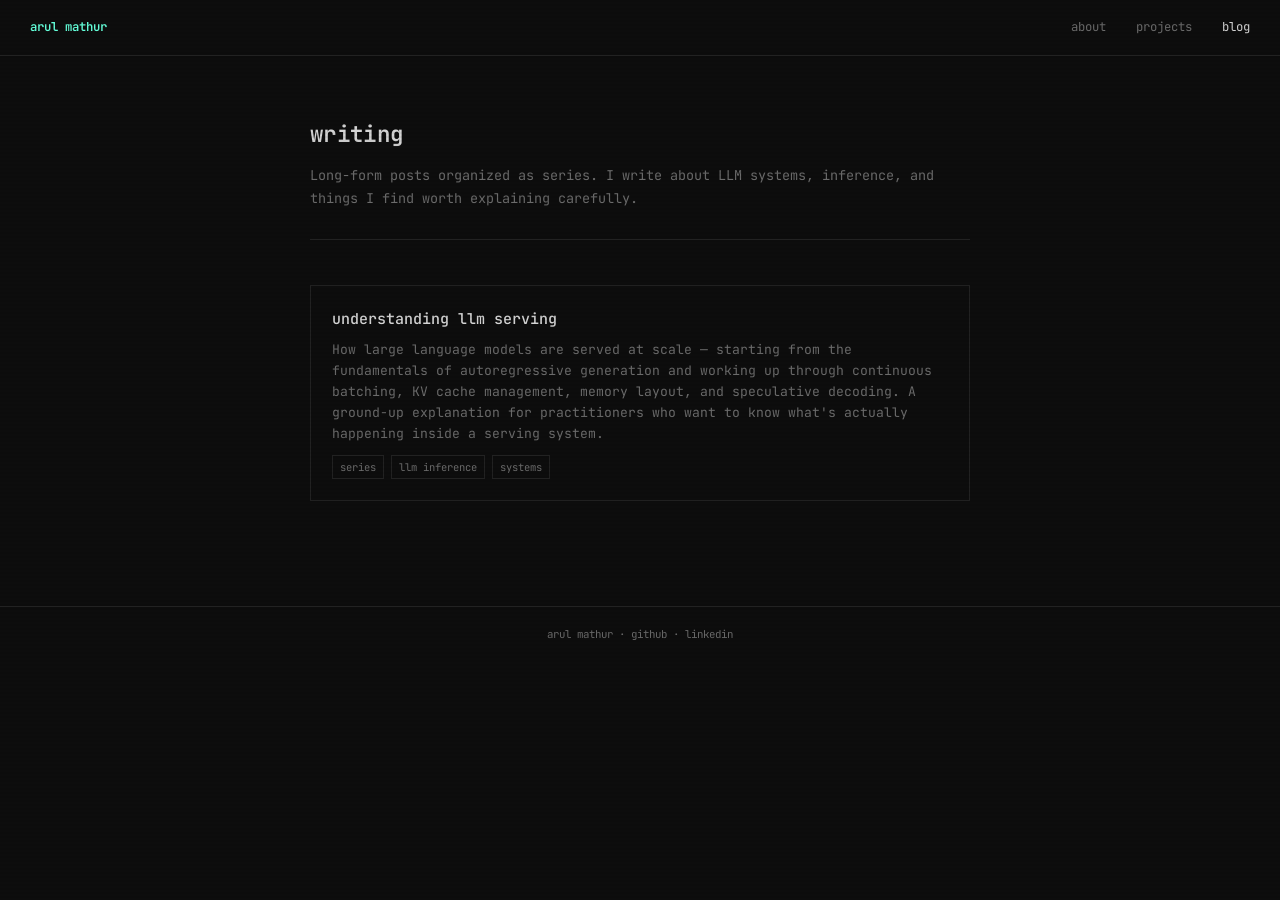
==== blog/index.html @ 932d2bf5 "initial commit of a terminal version personal website" ====
<!DOCTYPE html>
<html lang="en">
<head>
  <meta charset="UTF-8">
  <meta name="viewport" content="width=device-width, initial-scale=1.0">
  <title>writing — arul mathur</title>
  <link rel="preconnect" href="https://fonts.googleapis.com">
  <link rel="preconnect" href="https://fonts.gstatic.com" crossorigin>
  <link href="https://fonts.googleapis.com/css2?family=JetBrains+Mono:ital,wght@0,400;0,500;0,600;1,400&display=swap" rel="stylesheet">
  <link rel="stylesheet" href="/css/style.css">
</head>
<body>
  <div id="nav-placeholder"></div>

  <main>

    <div class="page-header">
      <h1 class="page-title">writing</h1>
      <p class="page-desc">
        Long-form posts organized as series. I write about LLM systems,
        inference, and things I find worth explaining carefully.
      </p>
    </div>

    <div class="cards">

      <a href="/blog/llm-serving/" class="card">
        <div class="card-title">understanding llm serving</div>
        <p class="card-desc">
          How large language models are served at scale — starting from the fundamentals of
          autoregressive generation and working up through continuous batching, KV cache
          management, memory layout, and speculative decoding. A ground-up explanation for
          practitioners who want to know what's actually happening inside a serving system.
        </p>
        <div class="card-tags">
          <span class="tag">series</span>
          <span class="tag">llm inference</span>
          <span class="tag">systems</span>
        </div>
      </a>

    </div>

  </main>

  <div id="footer-placeholder"></div>
  <script src="/js/nav.js"></script>
</body>
</html>
---- css/style.css ----
@import url('https://fonts.googleapis.com/css2?family=JetBrains+Mono:ital,wght@0,400;0,500;0,600;1,400&display=swap');

*, *::before, *::after {
  box-sizing: border-box;
  margin: 0;
  padding: 0;
}

:root {
  --bg:         #0d0d0d;
  --surface:    #111111;
  --border:     #222222;
  --text:       #d4d4d4;
  --muted:      #6b6b6b;
  --dim:        #333333;
  --accent:     #64ffda;
  --accent-dim: rgba(100, 255, 218, 0.07);
  --error:      #ff6b6b;
  --warn:       #ffd93d;
  --font:       'JetBrains Mono', 'Fira Code', 'Consolas', monospace;
  --fs:         15px;
  --lh:         1.65;
}

html, body {
  height: 100%;
  background: var(--bg);
  color: var(--text);
  font-family: var(--font);
  font-size: var(--fs);
  line-height: var(--lh);
  -webkit-font-smoothing: antialiased;
}

body {
  display: flex;
  flex-direction: column;
  overflow: hidden;
}

/* ── CRT scanline overlay ───────────────────────── */

body::after {
  content: '';
  position: fixed;
  inset: 0;
  background: repeating-linear-gradient(
    0deg,
    transparent,
    transparent 2px,
    rgba(0, 0, 0, 0.05) 2px,
    rgba(0, 0, 0, 0.05) 4px
  );
  pointer-events: none;
  z-index: 999;
}

/* ── Quick-access bar ────────────────────────────── */

#quickbar {
  flex-shrink: 0;
  display: flex;
  align-items: center;
  justify-content: flex-start;
  padding: 0 2rem;
  height: 52px;
  background: var(--surface);
  border-bottom: 1px solid var(--border);
  overflow-x: auto;
  scrollbar-width: none;
}

#quickbar::-webkit-scrollbar { display: none; }

.qb-brand {
  font-weight: 600;
  font-size: 0.92rem;
  color: var(--accent);
  letter-spacing: -0.02em;
  white-space: nowrap;
  flex-shrink: 0;
  padding-right: 1.5rem;
  margin-right: 0.25rem;
  border-right: 1px solid var(--border);
}

.qb-actions {
  display: flex;
  align-items: center;
  gap: 0.1rem;
  flex-shrink: 0;
}

.qb-btn,
.qb-ext {
  display: inline-flex;
  align-items: center;
  gap: 0.45rem;
  font: inherit;
  font-size: 0.86rem;
  color: var(--text);
  background: none;
  border: none;
  padding: 0.4rem 0.85rem;
  cursor: pointer;
  text-decoration: none;
  border-radius: 2px;
  white-space: nowrap;
  transition: color 0.12s, background 0.12s;
}

.qb-btn:hover {
  color: var(--accent);
  background: var(--accent-dim);
}

.qb-ext:hover {
  color: var(--accent);
  background: var(--accent-dim);
}

.qb-sep {
  width: 1px;
  height: 20px;
  background: var(--border);
  margin: 0 0.4rem;
  flex-shrink: 0;
}

@media (max-width: 520px) {
  #quickbar { padding: 0 1.25rem; }
  .qb-label { display: none; }
  .qb-btn, .qb-ext { padding: 0.4rem 0.6rem; }
}

/* ── Terminal ────────────────────────────────────── */

#terminal {
  flex: 1;
  overflow-y: auto;
  overflow-x: hidden;
  padding: 1.5rem 2rem 3rem;
  min-height: 0;
  scrollbar-width: thin;
  scrollbar-color: var(--dim) transparent;
}

#terminal::-webkit-scrollbar { width: 3px; }
#terminal::-webkit-scrollbar-track { background: transparent; }
#terminal::-webkit-scrollbar-thumb { background: var(--dim); border-radius: 2px; }

/* ── Inline prompt ───────────────────────────────── */

.prompt-line {
  display: flex;
  align-items: baseline;
  margin-top: 0.35rem;
  white-space: pre-wrap;
}

.typed-text {
  white-space: pre;
  color: var(--text);
}

.cursor {
  color: var(--accent);
  animation: blink 1.1s step-end infinite;
  line-height: 1;
  font-size: 0.9em;
}

@keyframes blink {
  0%, 100% { opacity: 1; }
  50%       { opacity: 0; }
}

/* Hidden keyboard capture input */
#cmd-input {
  position: fixed;
  top: -9999px;
  left: -9999px;
  width: 1px;
  height: 1px;
  opacity: 0;
  border: none;
  outline: none;
  font: inherit;
  background: transparent;
}

/* ── Output line types ───────────────────────────── */

.out-line {
  white-space: pre-wrap;
  word-break: break-word;
  line-height: var(--lh);
}

.out-blank {
  height: calc(var(--fs) * var(--lh));
}

/* ── Prompt ──────────────────────────────────────── */

.prompt {
  color: var(--accent);
  user-select: none;
  white-space: nowrap;
  flex-shrink: 0;
}

/* ── Text utilities ──────────────────────────────── */

.c-accent  { color: var(--accent); }
.c-muted   { color: var(--muted); }
.c-dim     { color: var(--dim); }
.c-error   { color: var(--error); }
.c-warn    { color: var(--warn); }
.c-text    { color: var(--text); }
.bold      { font-weight: 600; }
.italic    { font-style: italic; }

/* ── Clickable command buttons ───────────────────── */

.cmd-btn {
  display: inline;
  font: inherit;
  font-size: inherit;
  color: var(--accent);
  background: none;
  border: 1px solid rgba(100, 255, 218, 0.2);
  padding: 0 0.35em;
  cursor: pointer;
  line-height: inherit;
  transition: background 0.1s, border-color 0.1s;
  vertical-align: baseline;
}

.cmd-btn:hover {
  background: var(--accent-dim);
  border-color: var(--accent);
}

/* ── External links ──────────────────────────────── */

.ext-link {
  color: var(--accent);
  text-decoration: none;
  border-bottom: 1px solid rgba(100, 255, 218, 0.25);
  transition: border-color 0.1s;
}

.ext-link:hover {
  border-bottom-color: var(--accent);
}

/* ── Section heading inside output ──────────────── */

.out-heading {
  color: var(--accent);
  font-weight: 600;
  font-size: 0.75em;
  letter-spacing: 0.12em;
  text-transform: uppercase;
}

.out-rule {
  color: var(--dim);
}

/* ── ls entry buttons (look like plain text) ────── */

.ls-entry {
  border-color: transparent;
  padding: 0;
  margin-right: 0.25rem;
}

.ls-entry:hover {
  background: none;
}

.ls-entry:hover span {
  text-decoration: underline;
}

/* ── Tag chips ───────────────────────────────────── */

.chip {
  display: inline;
  color: var(--muted);
  font-size: 0.78em;
  letter-spacing: 0.04em;
}
.chip::before { content: '['; }
.chip::after  { content: ']'; }

/* ── Project entries ─────────────────────────────── */

.proj-indent {
  padding-left: 1.5rem;
  border-left: 1px solid var(--dim);
}

/* ── Tab completion hint ─────────────────────────── */

.completion-hint {
  color: var(--dim);
  font-style: italic;
}

/* ── Welcome banner ──────────────────────────────── */

.banner-line {
  color: var(--accent);
  line-height: 1.25;
}

/* ── Responsive ──────────────────────────────────── */

@media (max-width: 600px) {
  #terminal {
    padding: 1rem 1.25rem 3rem;
  }
}


/* ════════════════════════════════════════════════════
   Fallback page styles (projects/, blog/, etc.)
   These apply when #terminal is not present.
   ════════════════════════════════════════════════════ */

body:not(:has(#terminal)) {
  overflow: auto;
}

/* nav */
nav {
  position: sticky;
  top: 0;
  z-index: 10;
  background: var(--bg);
  border-bottom: 1px solid var(--border);
  height: 56px;
  display: flex;
  align-items: center;
  justify-content: space-between;
  padding: 0 2rem;
  font-size: 0.82rem;
}

.nav-name {
  color: var(--accent);
  font-weight: 600;
  text-decoration: none;
}

.nav-links {
  display: flex;
  gap: 2rem;
}

.nav-links a {
  color: var(--muted);
  text-decoration: none;
  transition: color 0.12s;
}

.nav-links a:hover,
.nav-links a.active {
  color: var(--text);
}

/* main container */
main {
  max-width: 720px;
  width: 100%;
  margin: 0 auto;
  padding: 4rem 2rem;
}

/* page header */
.page-header {
  margin-bottom: 3rem;
  padding-bottom: 2rem;
  border-bottom: 1px solid var(--border);
}

.page-title {
  font-size: 1.5rem;
  font-weight: 600;
  letter-spacing: -0.03em;
  margin-bottom: 0.75rem;
}

.page-desc {
  font-size: 0.9rem;
  color: var(--muted);
  line-height: 1.65;
}

/* cards */
.cards { display: grid; gap: 0.75rem; margin-bottom: 3rem; }

.card {
  border: 1px solid var(--border);
  padding: 1.4rem;
  color: inherit;
  text-decoration: none;
  display: block;
  transition: border-color 0.12s, background 0.12s;
}

a.card:hover {
  border-color: var(--accent);
  background: var(--accent-dim);
}

.card-title {
  font-weight: 500;
  margin-bottom: 0.5rem;
}

.card-desc {
  font-size: 0.875rem;
  color: var(--muted);
  line-height: 1.6;
  margin-bottom: 0.75rem;
}

.card-tags { display: flex; gap: 0.5rem; flex-wrap: wrap; }

.tag {
  font-size: 0.7rem;
  padding: 0.15rem 0.45rem;
  border: 1px solid var(--border);
  color: var(--muted);
}

.card-links { display: flex; gap: 1rem; margin-top: 0.75rem; }

.card-link {
  font-size: 0.78rem;
  color: var(--accent);
  text-decoration: none;
}

/* section header */
.section-header {
  display: flex;
  align-items: center;
  gap: 0.75rem;
  margin-bottom: 1.5rem;
}

.section-title {
  font-size: 0.7rem;
  font-weight: 500;
  color: var(--muted);
  text-transform: uppercase;
  letter-spacing: 0.12em;
  white-space: nowrap;
}

.section-rule { flex: 1; height: 1px; background: var(--border); }

.section-link {
  font-size: 0.72rem;
  color: var(--muted);
  text-decoration: none;
}

.section-link:hover { color: var(--accent); }

/* post list */
.post-list { list-style: none; }

.post-item {
  display: grid;
  grid-template-columns: 2.5rem 1fr;
  gap: 0.75rem;
  padding: 1.25rem 0;
  border-bottom: 1px solid var(--border);
}

.post-item:first-child { border-top: 1px solid var(--border); }

.post-num { font-size: 0.72rem; color: var(--accent); opacity: 0.6; padding-top: 0.15rem; }

.post-title {
  font-weight: 500;
  font-size: 0.88rem;
  color: var(--text);
  text-decoration: none;
}

a.post-title:hover { color: var(--accent); }

.post-summary { font-size: 0.85rem; color: var(--muted); margin-top: 0.3rem; }

.badge {
  display: inline;
  font-size: 0.65rem;
  color: var(--muted);
  border: 1px solid var(--border);
  padding: 0.1rem 0.35rem;
  margin-left: 0.4rem;
  vertical-align: middle;
}

/* hero (used in old index.html — kept for reference) */
.hero { margin-bottom: 4rem; }

.hero-name {
  font-size: clamp(1.8rem, 5vw, 2.5rem);
  font-weight: 600;
  letter-spacing: -0.04em;
  margin-bottom: 0.5rem;
}

.hero-name::before { content: '> '; color: var(--accent); }
.hero-rule { border: none; border-top: 1px solid var(--border); margin: 1rem 0 1.4rem; }
.hero-tagline { font-size: 0.9rem; color: var(--muted); margin-bottom: 1.75rem; }
.hero-links { display: flex; gap: 0.75rem; flex-wrap: wrap; }

.btn {
  display: inline-flex;
  align-items: center;
  font-size: 0.78rem;
  padding: 0.4rem 0.85rem;
  border: 1px solid var(--border);
  color: var(--muted);
  text-decoration: none;
  transition: border-color 0.12s, color 0.12s;
}

.btn:hover { border-color: var(--accent); color: var(--accent); }

/* footer */
footer {
  border-top: 1px solid var(--border);
  padding: 1.25rem 2rem;
  font-size: 0.72rem;
  color: var(--muted);
  text-align: center;
}

footer a { color: var(--muted); text-decoration: none; }
footer a:hover { color: var(--text); }

@media (max-width: 600px) {
  nav { padding: 0 1.25rem; }
  main { padding: 2.5rem 1.25rem; }
}
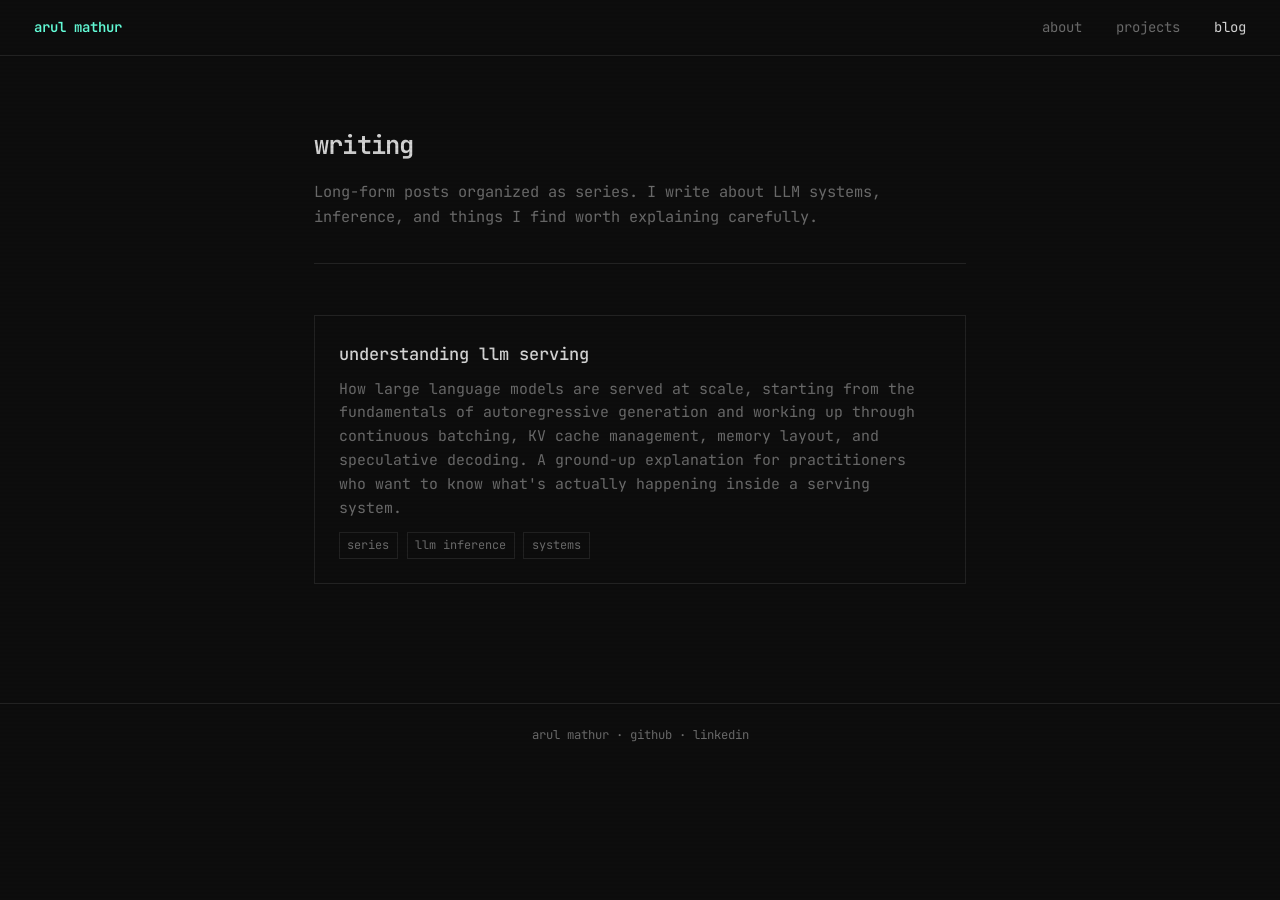
==== commit 8966d6d8: "Add ASCII name banner, favicon, and terminal refinements Co-Authored-By: Claude Opus 4.8 (1M context" ====
--- a/blog/index.html
+++ b/blog/index.html
@@ -3,7 +3,7 @@
 <head>
   <meta charset="UTF-8">
   <meta name="viewport" content="width=device-width, initial-scale=1.0">
-  <title>writing — arul mathur</title>
+  <title>writing | arul mathur</title>
   <link rel="preconnect" href="https://fonts.googleapis.com">
   <link rel="preconnect" href="https://fonts.gstatic.com" crossorigin>
   <link href="https://fonts.googleapis.com/css2?family=JetBrains+Mono:ital,wght@0,400;0,500;0,600;1,400&display=swap" rel="stylesheet">
@@ -27,7 +27,7 @@
       <a href="/blog/llm-serving/" class="card">
         <div class="card-title">understanding llm serving</div>
         <p class="card-desc">
-          How large language models are served at scale — starting from the fundamentals of
+          How large language models are served at scale, starting from the fundamentals of
           autoregressive generation and working up through continuous batching, KV cache
           management, memory layout, and speculative decoding. A ground-up explanation for
           practitioners who want to know what's actually happening inside a serving system.
--- a/css/style.css
+++ b/css/style.css
@@ -18,7 +18,7 @@
   --error:      #ff6b6b;
   --warn:       #ffd93d;
   --font:       'JetBrains Mono', 'Fira Code', 'Consolas', monospace;
-  --fs:         15px;
+  --fs:         17px;
   --lh:         1.65;
 }
 
@@ -55,88 +55,18 @@
   z-index: 999;
 }
 
-/* ── Quick-access bar ────────────────────────────── */
-
-#quickbar {
-  flex-shrink: 0;
-  display: flex;
-  align-items: center;
-  justify-content: flex-start;
-  padding: 0 2rem;
-  height: 52px;
-  background: var(--surface);
-  border-bottom: 1px solid var(--border);
-  overflow-x: auto;
-  scrollbar-width: none;
-}
-
-#quickbar::-webkit-scrollbar { display: none; }
-
-.qb-brand {
-  font-weight: 600;
-  font-size: 0.92rem;
-  color: var(--accent);
-  letter-spacing: -0.02em;
-  white-space: nowrap;
-  flex-shrink: 0;
-  padding-right: 1.5rem;
-  margin-right: 0.25rem;
-  border-right: 1px solid var(--border);
-}
-
-.qb-actions {
-  display: flex;
-  align-items: center;
-  gap: 0.1rem;
-  flex-shrink: 0;
-}
-
-.qb-btn,
-.qb-ext {
-  display: inline-flex;
-  align-items: center;
-  gap: 0.45rem;
-  font: inherit;
-  font-size: 0.86rem;
-  color: var(--text);
-  background: none;
-  border: none;
-  padding: 0.4rem 0.85rem;
-  cursor: pointer;
-  text-decoration: none;
-  border-radius: 2px;
-  white-space: nowrap;
-  transition: color 0.12s, background 0.12s;
-}
-
-.qb-btn:hover {
-  color: var(--accent);
-  background: var(--accent-dim);
-}
-
-.qb-ext:hover {
-  color: var(--accent);
-  background: var(--accent-dim);
-}
-
-.qb-sep {
-  width: 1px;
-  height: 20px;
-  background: var(--border);
-  margin: 0 0.4rem;
-  flex-shrink: 0;
-}
-
-@media (max-width: 520px) {
-  #quickbar { padding: 0 1.25rem; }
-  .qb-label { display: none; }
-  .qb-btn, .qb-ext { padding: 0.4rem 0.6rem; }
+/* ── Main layout ─────────────────────────────────── */
+
+#main-layout {
+  flex: 1;
+  display: flex;
+  min-height: 0;
 }
 
 /* ── Terminal ────────────────────────────────────── */
 
 #terminal {
-  flex: 1;
+  flex: 55;
   overflow-y: auto;
   overflow-x: hidden;
   padding: 1.5rem 2rem 3rem;
@@ -145,6 +75,140 @@
   scrollbar-color: var(--dim) transparent;
 }
 
+/* ── Info panel ──────────────────────────────────── */
+
+#info-panel {
+  flex: 38;
+  border-left: 1px solid var(--border);
+  background: var(--surface);
+  padding: 2rem 2.5rem;
+  display: flex;
+  flex-direction: column;
+  overflow-y: auto;
+}
+
+.info-content {
+  margin: auto 0;
+}
+
+.info-name {
+  font-size: 2rem;
+  font-weight: 600;
+  color: var(--accent);
+  letter-spacing: -0.03em;
+  line-height: 1.1;
+  margin-bottom: 0.4rem;
+}
+
+/* ── ASCII name animation ────────────────────────── */
+
+.name-display {
+  margin-bottom: 1rem;
+  line-height: 1;
+}
+
+.name-char {
+  display: inline-flex;
+  vertical-align: bottom;
+  align-items: flex-end;
+}
+
+.name-space {
+  display: inline-block;
+  width: 1.2rem;
+}
+
+.char-plain {
+  font-size: 2rem;
+  font-weight: 600;
+  line-height: 1;
+  color: var(--accent);
+  letter-spacing: -0.03em;
+}
+
+.char-art {
+  font-family: var(--font);
+  line-height: 1.2;
+  color: var(--accent);
+  white-space: pre;
+  align-self: flex-start;
+}
+
+.info-role {
+  font-size: 0.88rem;
+  color: var(--muted);
+  margin-bottom: 2rem;
+}
+
+.info-rule {
+  height: 1px;
+  background: var(--border);
+  margin-bottom: 2rem;
+}
+
+.info-bio {
+  font-size: 0.92rem;
+  color: var(--text);
+  line-height: 1.75;
+  margin-bottom: 2.5rem;
+}
+
+.info-section {
+  margin-bottom: 2rem;
+}
+
+.info-label {
+  font-size: 0.72rem;
+  color: var(--muted);
+  letter-spacing: 0.1em;
+  text-transform: uppercase;
+  margin-bottom: 0.75rem;
+}
+
+.info-list {
+  list-style: none;
+  display: flex;
+  flex-direction: column;
+  gap: 0.4rem;
+}
+
+.info-list li {
+  font-size: 0.88rem;
+  color: var(--text);
+  padding-left: 0.75rem;
+  border-left: 2px solid var(--dim);
+}
+
+.info-links {
+  margin-top: 2rem;
+  display: flex;
+  flex-direction: column;
+  gap: 0.15rem;
+}
+
+.info-link {
+  display: flex;
+  align-items: center;
+  gap: 0.6rem;
+  font: inherit;
+  font-size: 0.88rem;
+  color: var(--text);
+  text-decoration: none;
+  padding: 0.4rem 0.6rem;
+  margin: 0 -0.6rem;
+  border-radius: 2px;
+  transition: color 0.12s, background 0.12s;
+}
+
+.info-link:hover {
+  color: var(--accent);
+  background: var(--accent-dim);
+}
+
+@media (max-width: 768px) {
+  #info-panel { display: none; }
+}
+
 #terminal::-webkit-scrollbar { width: 3px; }
 #terminal::-webkit-scrollbar-track { background: transparent; }
 #terminal::-webkit-scrollbar-thumb { background: var(--dim); border-radius: 2px; }
@@ -164,10 +228,8 @@
 }
 
 .cursor {
-  color: var(--accent);
+  color: var(--text);
   animation: blink 1.1s step-end infinite;
-  line-height: 1;
-  font-size: 0.9em;
 }
 
 @keyframes blink {
@@ -303,11 +365,46 @@
   border-left: 1px solid var(--dim);
 }
 
+/* ── Embed blocks ────────────────────────────────── */
+
+.embed-block {
+  margin: 0.25rem 0 0.5rem 0;
+}
+
+.embed-header {
+  display: flex;
+  align-items: center;
+  gap: 0.75rem;
+  padding-bottom: 0.25rem;
+}
+
+.embed-label {
+  color: var(--muted);
+  font-size: 0.85em;
+}
+
+.embed-content {
+  border: 1px solid var(--border);
+}
+
+.embed-content iframe {
+  display: block;
+  width: 100%;
+  height: 420px;
+  border: none;
+  background: var(--surface);
+}
+
+.embed-content img {
+  display: block;
+  max-width: 100%;
+  height: auto;
+}
+
 /* ── Tab completion hint ─────────────────────────── */
 
 .completion-hint {
-  color: var(--dim);
-  font-style: italic;
+  color: var(--muted);
 }
 
 /* ── Welcome banner ──────────────────────────────── */
@@ -315,6 +412,11 @@
 .banner-line {
   color: var(--accent);
   line-height: 1.25;
+}
+
+.no-liga {
+  font-feature-settings: "calt" 0, "liga" 0;
+  font-variant-ligatures: none;
 }
 
 /* ── Responsive ──────────────────────────────────── */
@@ -509,7 +611,7 @@
   vertical-align: middle;
 }
 
-/* hero (used in old index.html — kept for reference) */
+/* hero (used in old index.html - kept for reference) */
 .hero { margin-bottom: 4rem; }
 
 .hero-name {
